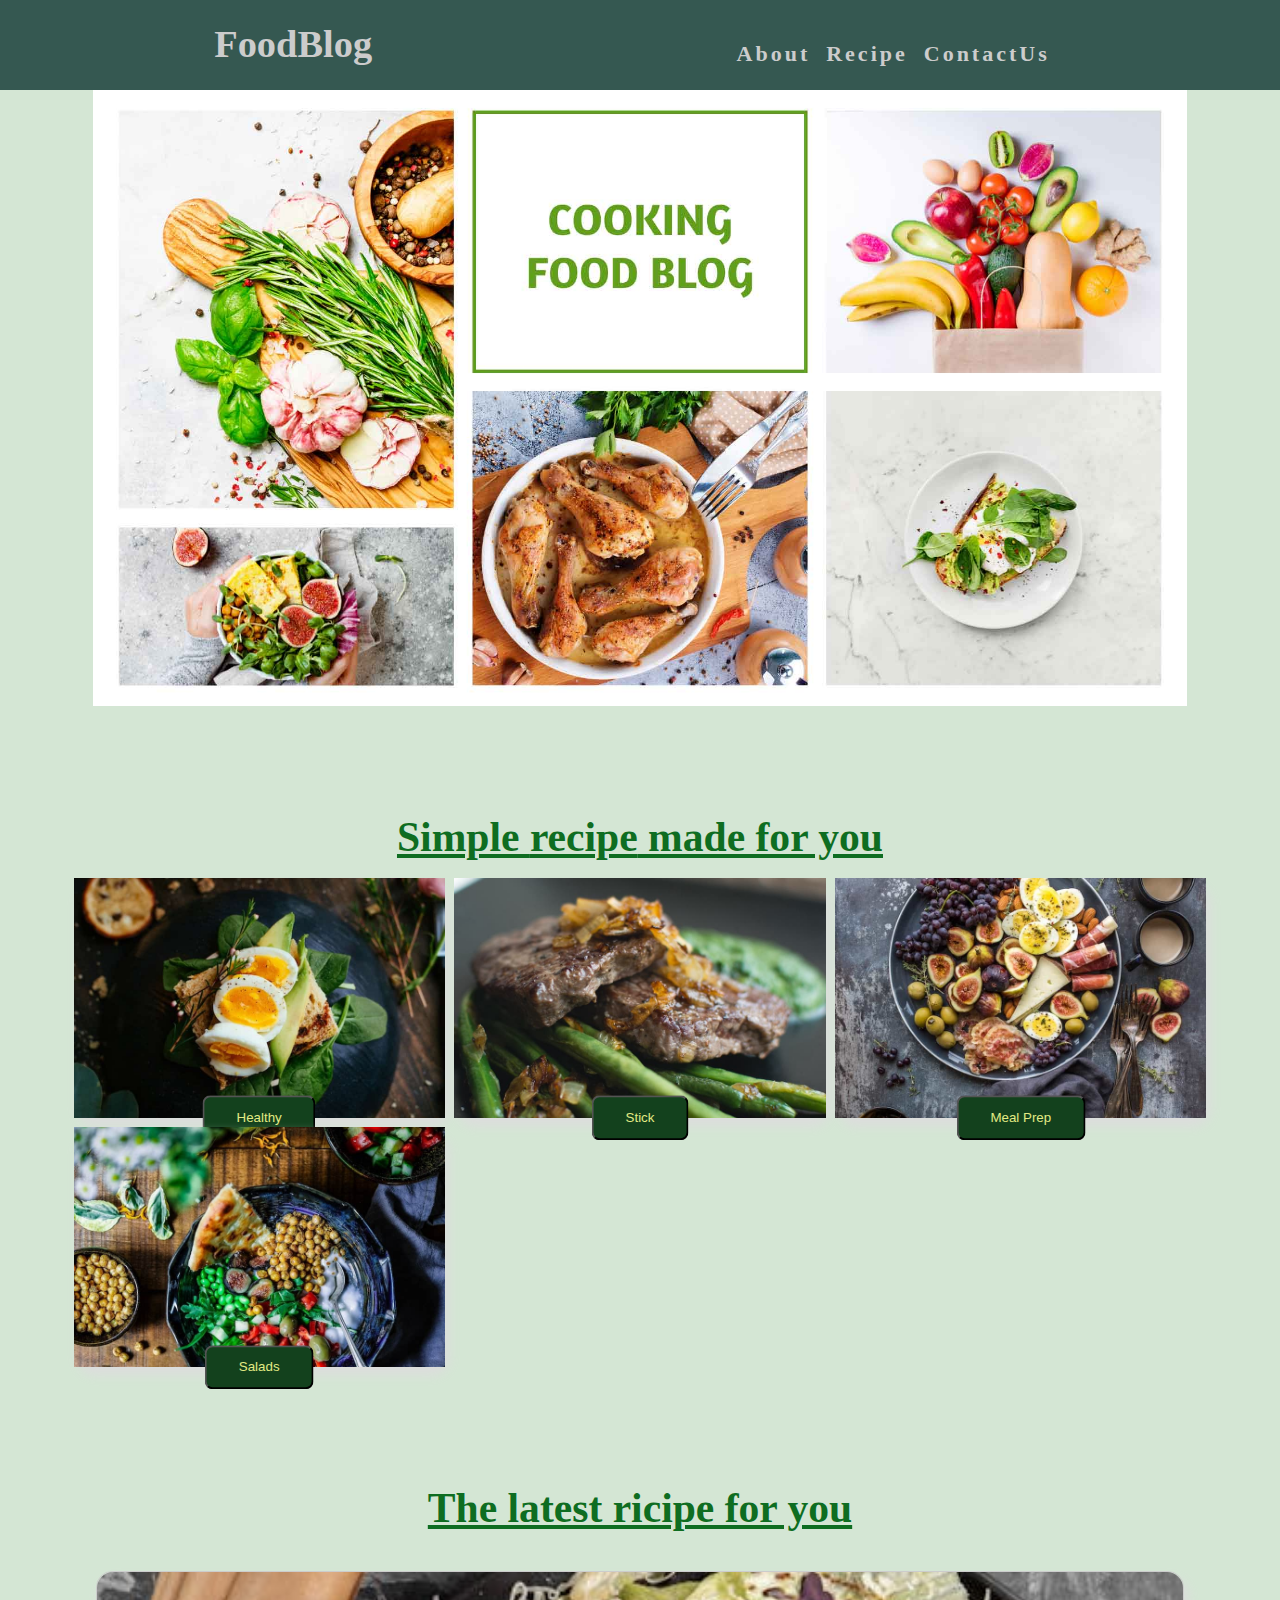
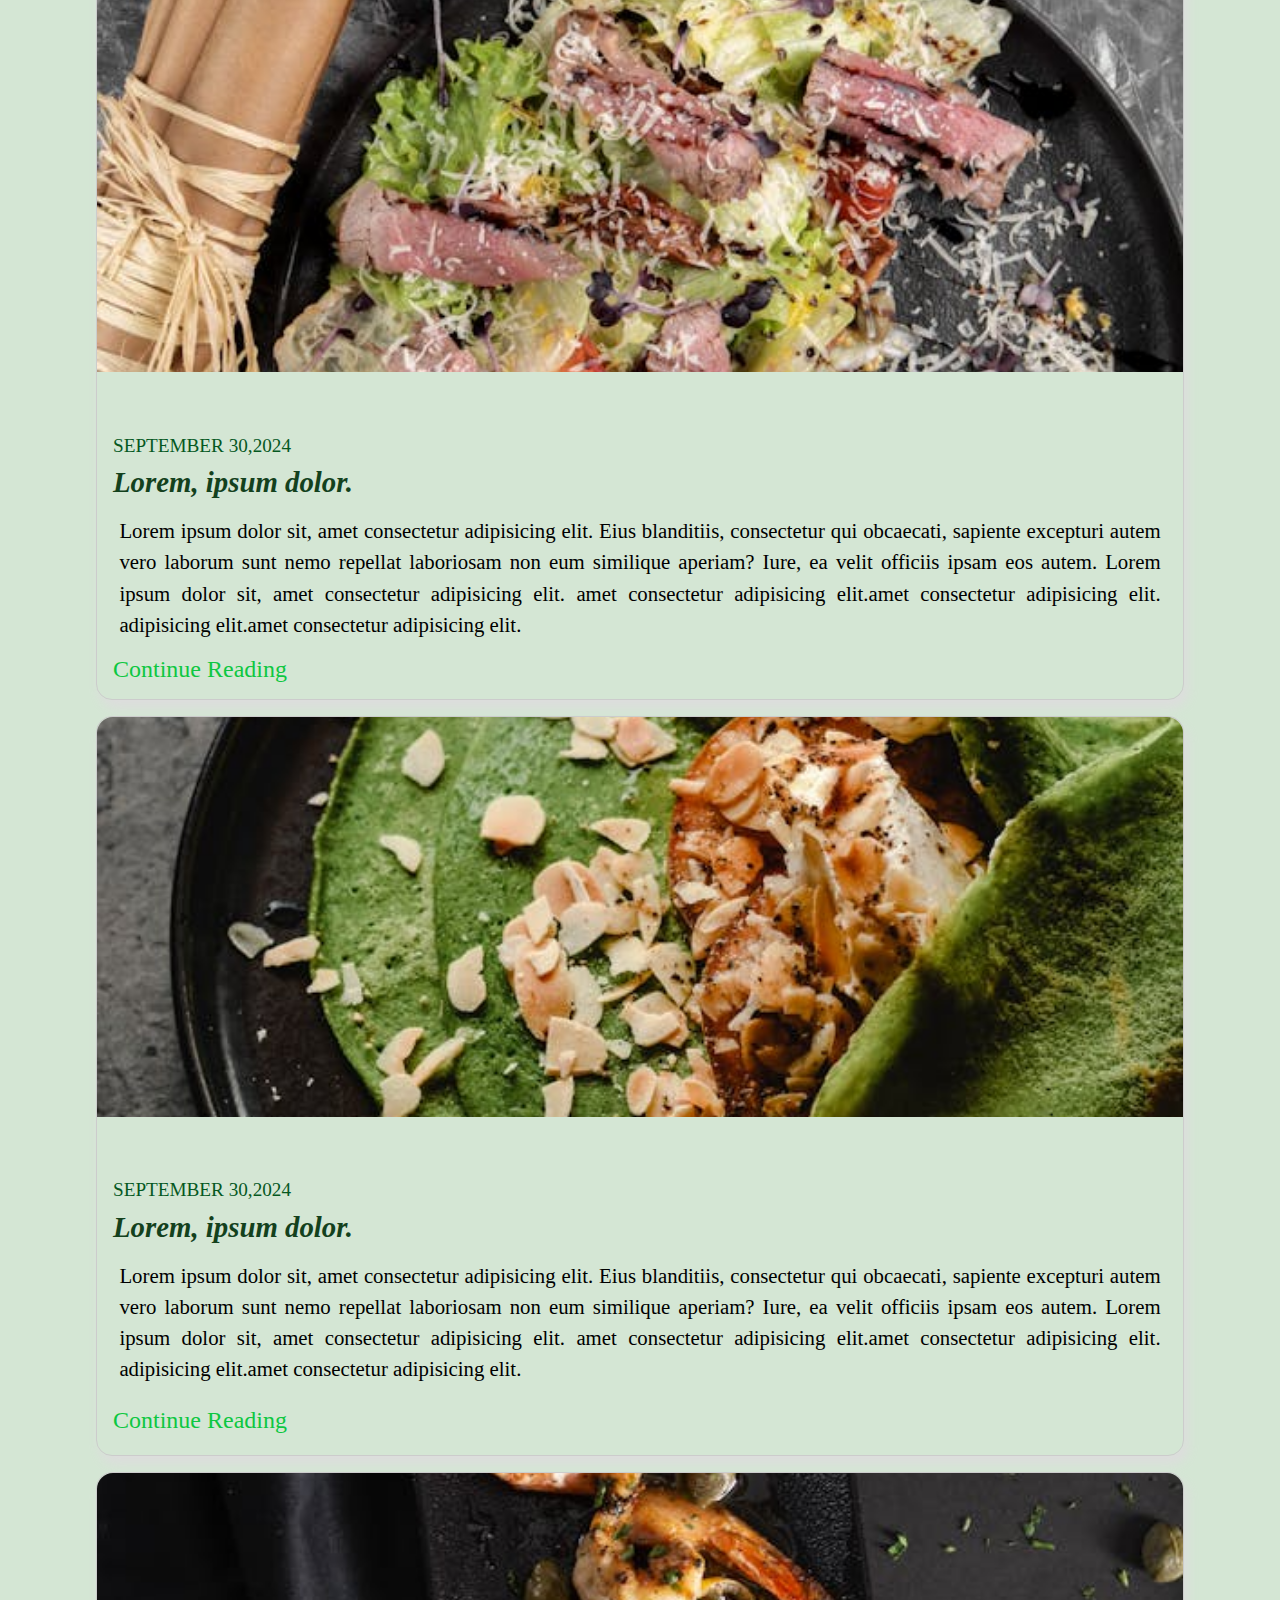
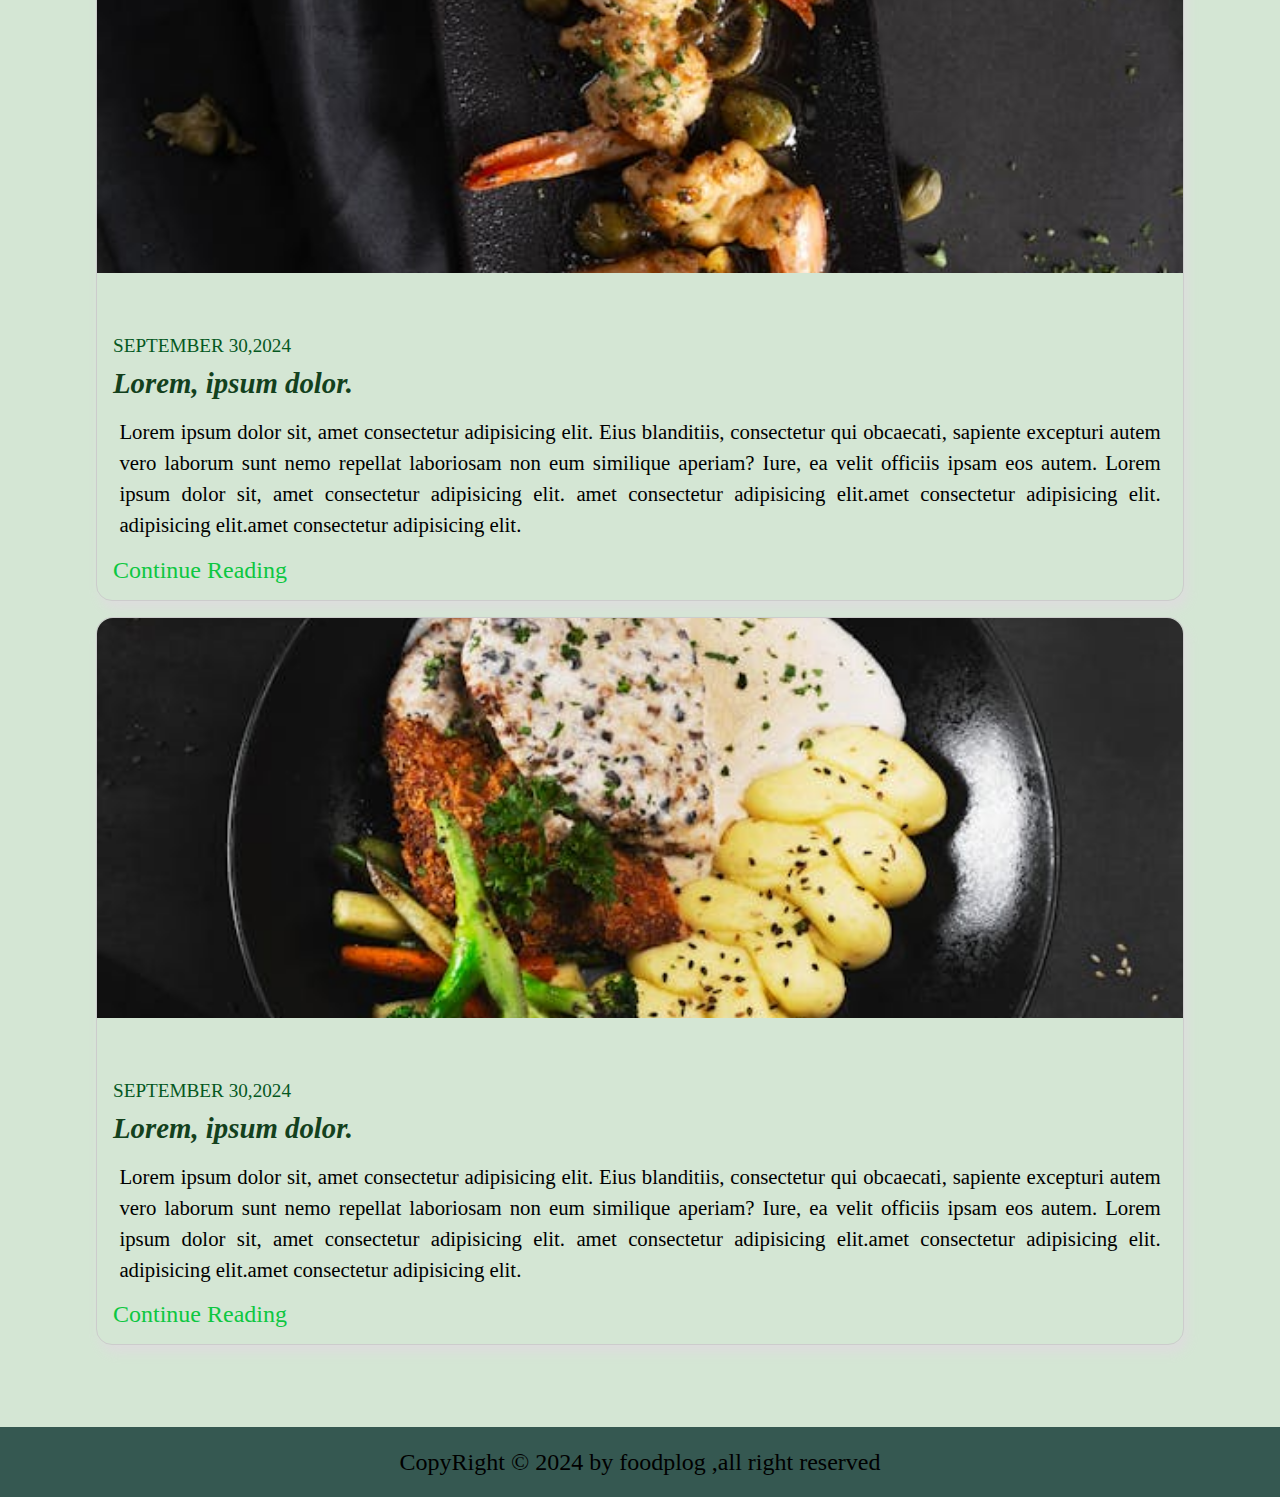
==== index.html @ b2308716 "first commit" ====
<!DOCTYPE html>
<html lang="en">
  <head>
    <meta charset="UTF-8" />
    <link rel="stylesheet" href="./css/style.css" />
    <link rel="stylesheet" href="./css/blogBost.css" />
    <meta name="viewport" content="width=device-width, initial-scale=1.0" />
    <title>FOOD BLOG</title>
  </head>
  <body>
    <header>
      <nav class="nav">
        <div class="logo">
          <h2>FoodBlog</h2>
        </div>

        <ul class="nav-links">
          <li><a href="#">About</a></li>
          <li><a href="#">Recipe</a></li>

          <li><a href="#">ContactUs</a></li>
          <li><a href="#"></a></li>
        </ul>
      </nav>
    </header>
    <!-- HERO SECTION -->
    <div class="container">
      <section class="hero-section">
        <!-- <H2>ALL THE FOOD THAT YOU LIKE...</H2> -->
        <img
          src="assets/Cooking-Food-Blogs.jpg"
          alt="plates of food"
          class="hero-img"
        />
      </section>
      <!-- RECIPE SECTION  -->
      <div>
        <h3>
          <u>Simple <b>recipe</b> made for you</u>
        </h3>
      </div>
      <section class="latest">
        <div class="latest-img">
          <img src="assets/imge-1.jpg" alt="plate of food" class="img" />
          <button>Healthy</button>
        </div>
        <div class="latest-img">
          <img src="assets/imge-2.jpg" alt="plate of food" class="img" />
          <button>Stick</button>
        </div>
        <div class="latest-img">
          <img src="assets/imge-3.jpg" alt="plate of food" class="img" />
          <button>Meal Prep</button>
        </div>
        <div class="latest-img">
          <img src="assets/imge-4.jpg" alt="plate of food" class="img" />
          <button>Salads</button>
        </div>
      </section>

      <div>
        <h3><u>The latest ricipe for you</u></h3>
      </div>
      <section class="recipe-food">
        <div class="card">
          <div class="image-container">
            <img
              src="assets/imge-5.jpeg"
              alt="plate of food"
              class="recipe-img"
            />
          </div>
          <div class="card-body">
            <span class="date">SEPTEMBER 30,2024</span>
            <h4 class="card-title"><em>Lorem, ipsum dolor.</em></h4>
            <p class="card-content">
              Lorem ipsum dolor sit, amet consectetur adipisicing elit. Eius
              blanditiis, consectetur qui obcaecati, sapiente excepturi autem
              vero laborum sunt nemo repellat laboriosam non eum similique
              aperiam? Iure, ea velit officiis ipsam eos autem. Lorem ipsum
              dolor sit, amet consectetur adipisicing elit. amet consectetur
              adipisicing elit.amet consectetur adipisicing elit. adipisicing
              elit.amet consectetur adipisicing elit.
            </p>
            <a href="./bolgBost/bolgBost.html" class="card-link"
              >Continue Reading</a
            >
          </div>
        </div>
        <div class="card">
          <div class="image-container">
            <img
              src="assets/imge-6.jpeg"
              alt="plate of food"
              class="recipe-img"
            />
          </div>
          <div class="card-body">
            <span class="date">SEPTEMBER 30,2024</span>
            <h4 class="card-title"><em>Lorem, ipsum dolor.</em></h4>
            <p class="card-content">
              Lorem ipsum dolor sit, amet consectetur adipisicing elit. Eius
              blanditiis, consectetur qui obcaecati, sapiente excepturi autem
              vero laborum sunt nemo repellat laboriosam non eum similique
              aperiam? Iure, ea velit officiis ipsam eos autem. Lorem ipsum
              dolor sit, amet consectetur adipisicing elit. amet consectetur
              adipisicing elit.amet consectetur adipisicing elit. adipisicing
              elit.amet consectetur adipisicing elit.
            </p>

            <p>
              <a href="./bolgBost/bolgBost.html" class="card-link"
                >Continue Reading</a
              >
            </p>
          </div>
        </div>

        <div class="card">
          <div class="image-container">
            <img
              src="assets/imge-7.jpeg"
              alt="plate of food"
              class="recipe-img"
            />
          </div>
          <div class="card-body">
            <span class="date">SEPTEMBER 30,2024</span>
            <h4 class="card-title"><em>Lorem, ipsum dolor.</em></h4>
            <p class="card-content">
              Lorem ipsum dolor sit, amet consectetur adipisicing elit. Eius
              blanditiis, consectetur qui obcaecati, sapiente excepturi autem
              vero laborum sunt nemo repellat laboriosam non eum similique
              aperiam? Iure, ea velit officiis ipsam eos autem. Lorem ipsum
              dolor sit, amet consectetur adipisicing elit. amet consectetur
              adipisicing elit.amet consectetur adipisicing elit. adipisicing
              elit.amet consectetur adipisicing elit.
            </p>
            <a href="./bolgBost/bolgBost.html" class="card-link"
              >Continue Reading</a
            >
          </div>
        </div>
        <div class="card">
          <div class="image-container">
            <img
              src="assets/imge-8.jpeg"
              alt="plate of food"
              class="recipe-img"
            />
          </div>
          <div class="card-body">
            <span class="date">SEPTEMBER 30,2024</span>
            <h4 class="card-title"><em>Lorem, ipsum dolor.</em></h4>
            <p class="card-content">
              Lorem ipsum dolor sit, amet consectetur adipisicing elit. Eius
              blanditiis, consectetur qui obcaecati, sapiente excepturi autem
              vero laborum sunt nemo repellat laboriosam non eum similique
              aperiam? Iure, ea velit officiis ipsam eos autem. Lorem ipsum
              dolor sit, amet consectetur adipisicing elit. amet consectetur
              adipisicing elit.amet consectetur adipisicing elit. adipisicing
              elit.amet consectetur adipisicing elit.
            </p>
            <a href="./bolgBost/bolgBost.html" class="card-link">
              Continue Reading</a
            >
          </div>
        </div>
      </section>
    </div>

    <footer class="footer">
      <p class="coright">
        CopyRight &copy; 2024 by foodplog ,all right reserved
      </p>
    </footer>
  </body>
</html>
---- css/style.css ----
@import url(./general.css);
@import url(./blogBost.css);
@import url(./media.css);

header {
  width: 100vw;
  height: 10vh;
  overflow: hidden;
}
.nav {
  background-color: #355851;
  display: flex;
  padding: 1rem 2rem;
  justify-content: space-around;
  align-items: center;
  /* margin-bottom: 2.5rem; */
}
.logo {
  letter-spacing: normal;
  font-size: 22px;
}

.nav-links {
  display: flex;
  align-items: center;
  gap: 1rem;
  text-decoration: none;
}
.nav-links li {
  list-style: none;
}
.nav-links a {
  text-decoration: none;
  font-weight: bold;
  font-size: 22px;
  letter-spacing: 3px;
  color: #ccc;
}
/* HERRO SECTION */

.hero-section {
  /* background-color: rgb(213, 201, 224); */
  display: flex;
  align-items: center;
  justify-content: center;
  margin-bottom: 100px;
}

.hero-img {
  display: flex;

  align-items: center;
}
.latest {
  padding: 2rem;
  display: grid;
  grid-template-columns: repeat(auto-fill, minmax(22rem, 1fr));

  gap: 2rem;
  margin-bottom: 100px;
}

/* .latest-card {
} */
.latest-img {
  width: 100%;
  height: 15rem;
  box-shadow: 4px 8px 12px #ddd;
  border-radius: 1rem;
  z-index: 3;
  position: relative;

  transition: all 0.4s ease-in;
}

.img {
  transition: all 0.4s ease-in;
  width: 100%;
  height: 100%;

  object-fit: cover;
  overflow: hidden;
}

.latest-img:hover .img {
  transform: scale(1.1);
}

button {
  color: #e2ea84;
  background-color: #13411d;
  position: absolute;
  z-index: 9999;
  padding: 0.8rem 2rem;
  border-radius: 0.5rem;
  bottom: 0;
  left: 50%;
  transform: translate(-50%, 50%);
}

/*  */
.recipe-food {
  display: grid;
  grid-template-columns: repeat(auto-fill, minmax(45vw, 1fr));
  padding: 2rem;
  gap: 1rem;
}
.card {
  width: 100%;
  box-shadow: 4px 8px 12px #ddd;

  display: grid;
  grid-template-columns: 1fr 1fr;
  /* grid-template-rows: 30rem; */
  border: 1px solid #ccc;
  border-radius: 1rem;
  gap: 1.4rem;
}
.image-container {
  border-radius: 1rem 1rem 0 0;
  height: 25rem;
  width: 100%;
}

.recipe-img {
  width: 100%;
  height: 100%;
  display: flex;

  overflow: hidden;
  object-fit: cover;
  border-radius: 1rem 1rem 0 0;
}

.card-body {
  padding: 1rem;
  display: flex;
  flex-direction: column;
  gap: 0.6rem;
}

.date {
  margin-top: 1.5rem;
  font-size: 1.2rem;
  color: #05581f;
}

.card-title {
  font-size: 1.8rem;
  font-weight: 600;
  font-style: italic;
}
.card-content {
  font-size: 1.3rem;
  padding: 0.4rem;
  line-height: 1.5;
  overflow: hidden;
  /* width: 20rem; */
  height: 100%;
  text-align: justify;
  text-overflow: ellipsis;
}
.card-link {
  font-weight: 500;
  font-size: 1.5rem;
  color: #0dc741;
  text-decoration: none;
}

.footer {
  padding: 1rem 0;
  background-color: #355851;
  width: 100%;
  margin-top: 3.1rem;
}
.coright {
  font-size: 1.5rem;
  text-align: center;
}

@media (max-width: 80em) {
  .container {
    width: 100vw;
  }
  .hero-img {
    display: flex;
    width: 95%;
    align-items: center;
  }
  .latest {
    padding: 0.6rem;
    gap: 0.6rem;
  }

  .card {
    width: 100%;
    display: grid;
    grid-template-columns: 1fr;
  }
}
---- css/blogBost.css ----
h2 {
  font-size: 2.4rem;
  letter-spacing: 1.5;
  margin-bottom: 1.2rem;
}

.blog-imge {
  width: 90vw;
  height: 26vw;
  overflow: hidden;
  margin-bottom: 2.4rem;
}
.blog-imge img {
  object-fit: cover;
  width: 100%;
  height: 100%;
}
.main-imge {
  display: flex;
  gap: 1rem;
  margin: 1rem;
}
.info {
  color: rgb(10, 36, 10);
  font-weight: 700;
  font-size: 1.3rem;
}

.main-imge {
  width: 100%;
}
.main-imge img {
  width: 4.8rem;
  height: 4.8rem;
  border-radius: 50%;
}
.quote {
  padding: 1rem;
  background-color: #f0f1ea;
  border-radius: 1rem;
  font-style: italic;
  color: #02641f;
  margin: 1rem 0;
  font-size: 1.2rem;
}
.social-links {
  margin: 1rem;
  padding: 1rem;
  width: 100%;
  display: flex;
  align-items: center;
  justify-content: center;
  gap: 1rem;
}
.icons {
  display: flex;
  justify-content: center;
  gap: 1rem;
}
.icons img {
  width: 3rem;
  height: 3rem;
  object-fit: cover;
  border-radius: 50%;
  cursor: pointer;
}
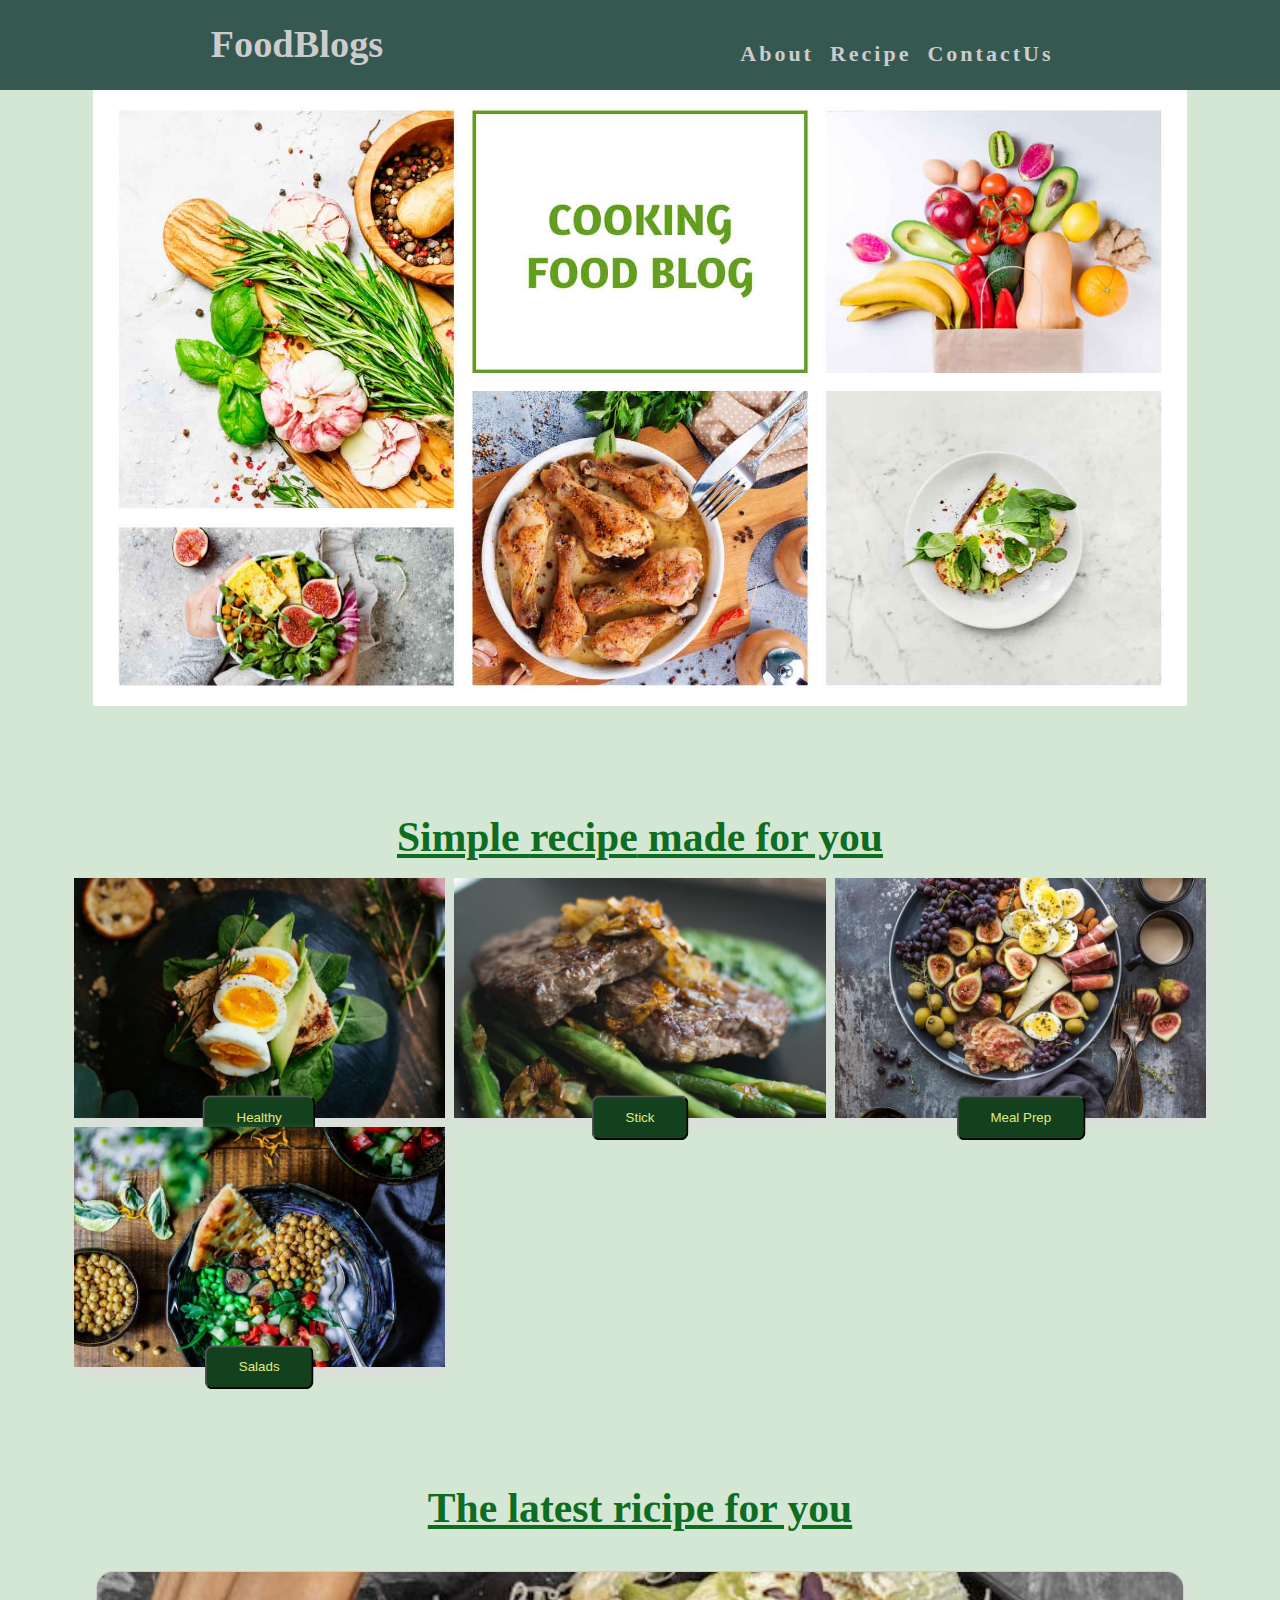
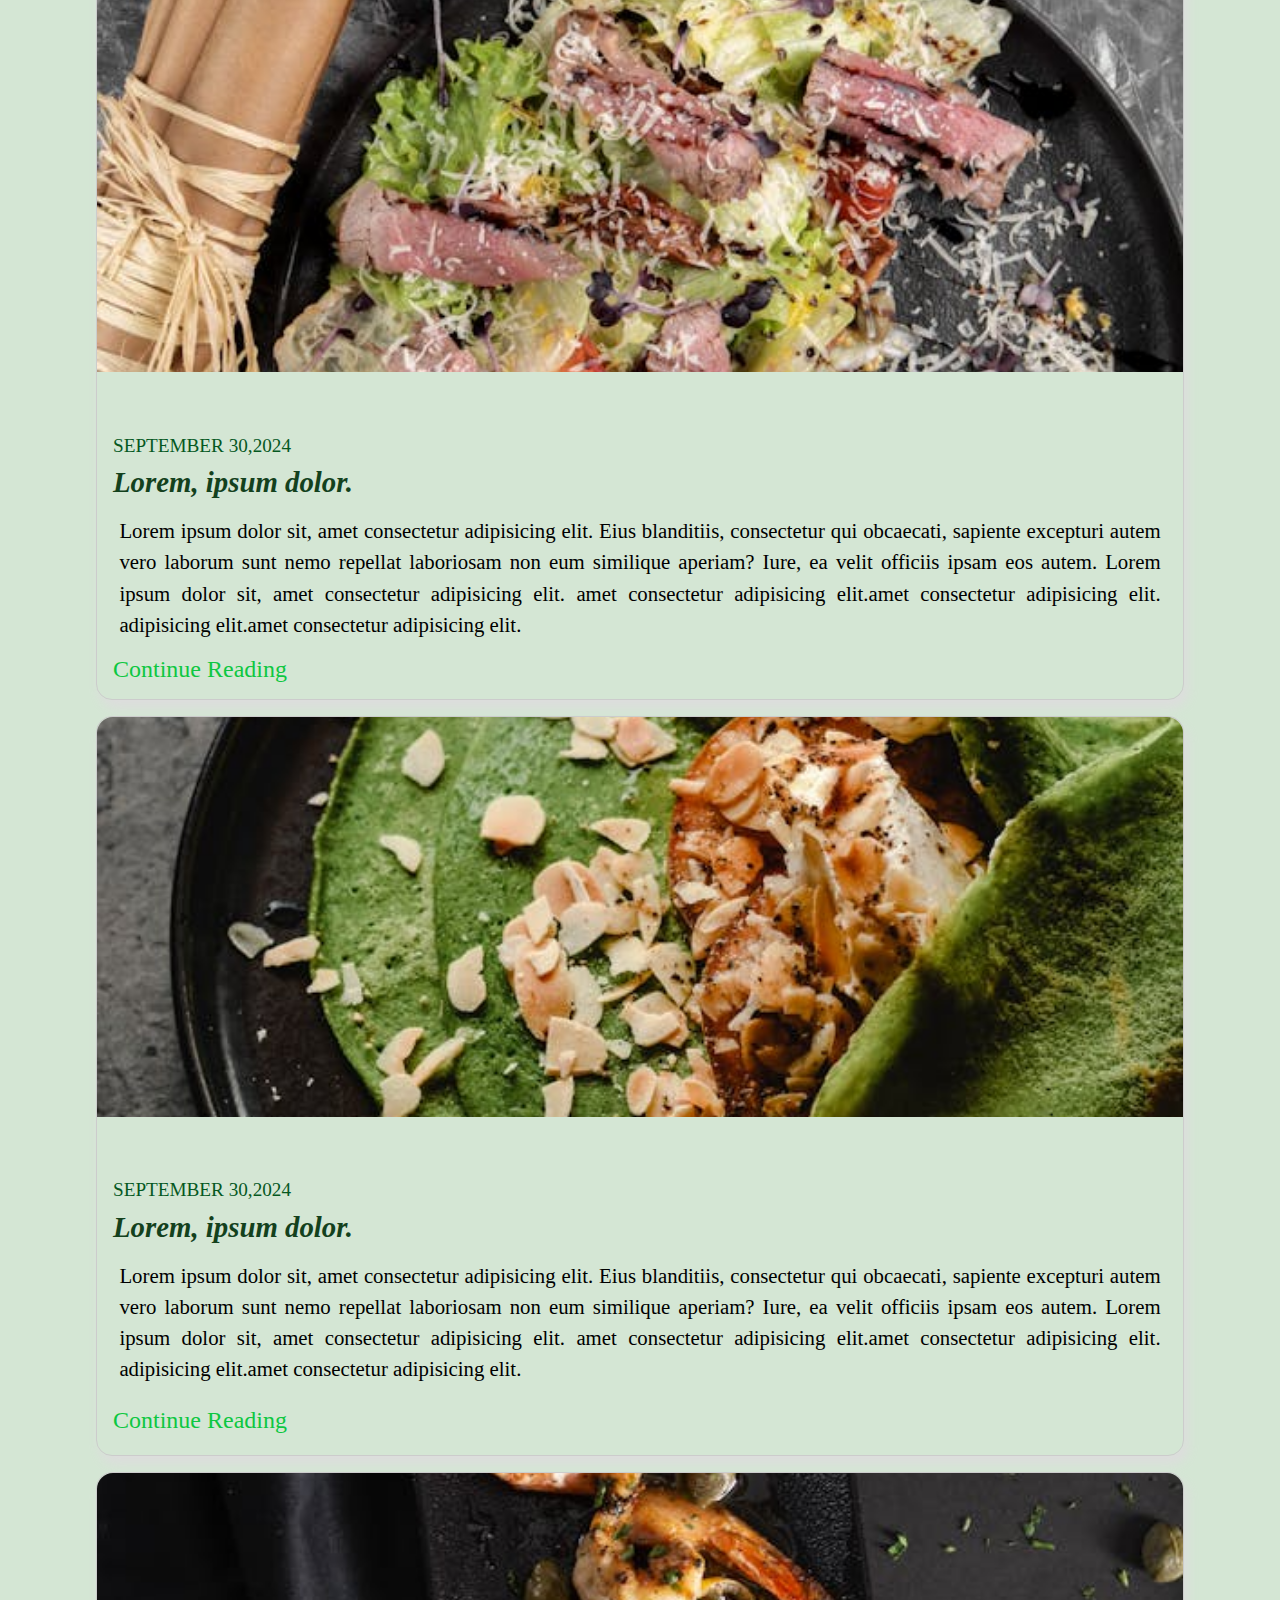
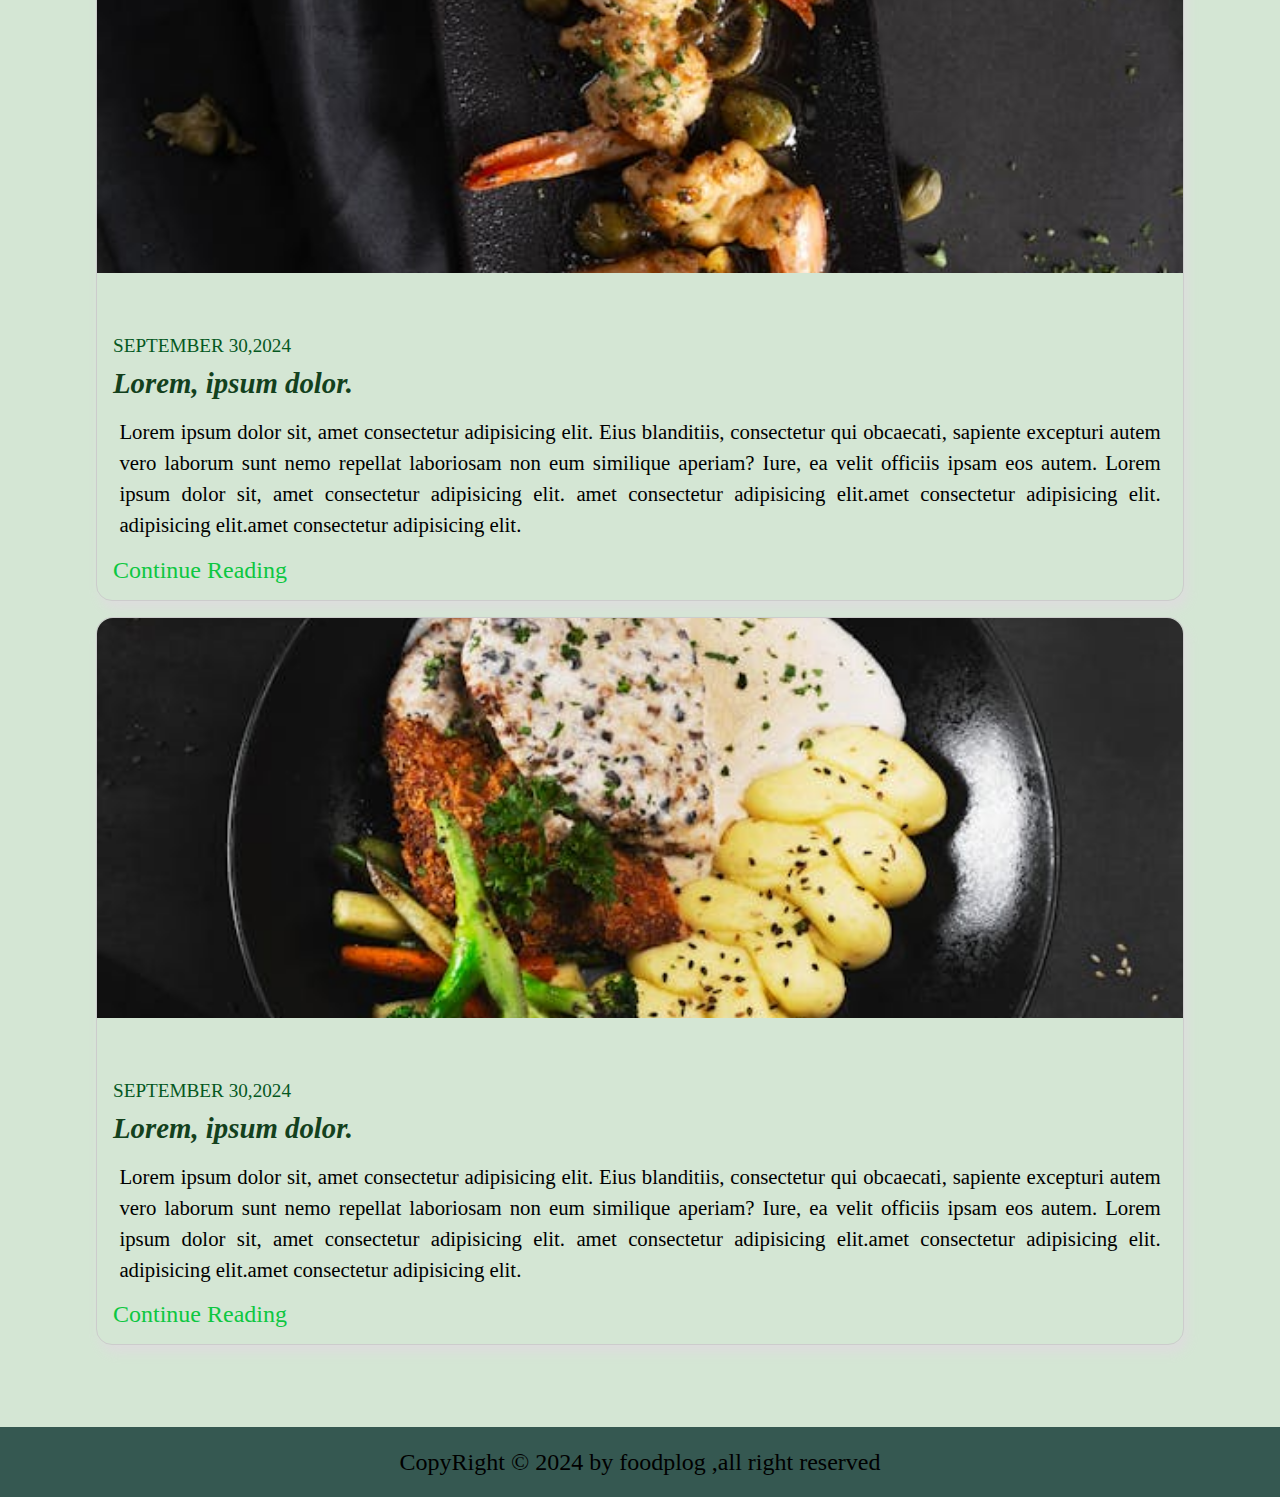
==== commit a90ade0c: "fixing some bugs" ====
--- a/index.html
+++ b/index.html
@@ -11,7 +11,7 @@
     <header>
       <nav class="nav">
         <div class="logo">
-          <h2>FoodBlog</h2>
+          <h2>FoodBlogs</h2>
         </div>
 
         <ul class="nav-links">
--- a/css/style.css
+++ b/css/style.css
@@ -17,6 +17,7 @@
 }
 .logo {
   letter-spacing: normal;
+
   font-size: 22px;
 }
 
@@ -198,3 +199,28 @@
     grid-template-columns: 1fr;
   }
 }
+@media (max-width: 48em) {
+  .nav {
+    padding: 1rem 0.5rem;
+  }
+  .nav-links a {
+    font-weight: bold;
+    font-size: 1.2rem;
+    letter-spacing: 0.1rem;
+  }
+  .logo h2 {
+    letter-spacing: normal;
+    font-size: 1.2rem;
+    margin: 0;
+  }
+
+  .nav-links {
+    gap: 0.5rem;
+  }
+}
+
+@media (max-width: 25em) {
+  .latest {
+    padding: 0;
+  }
+}
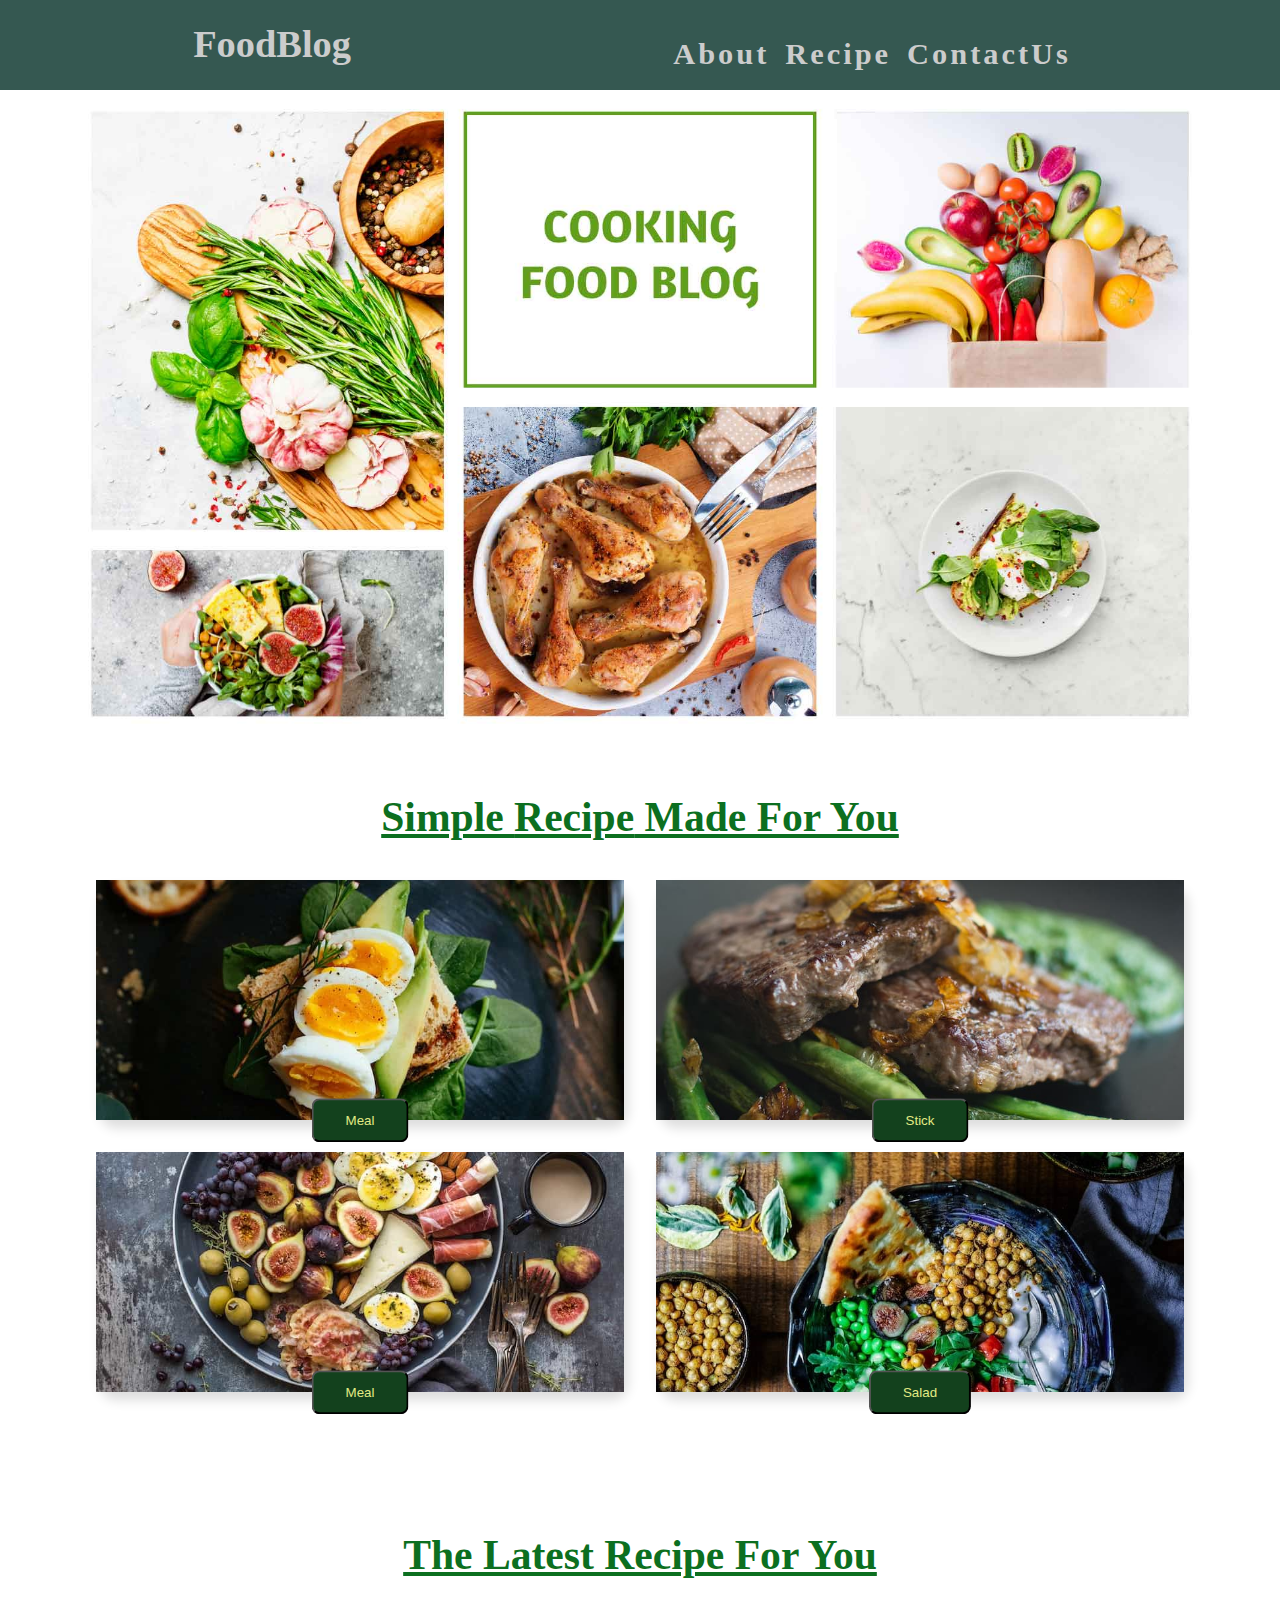
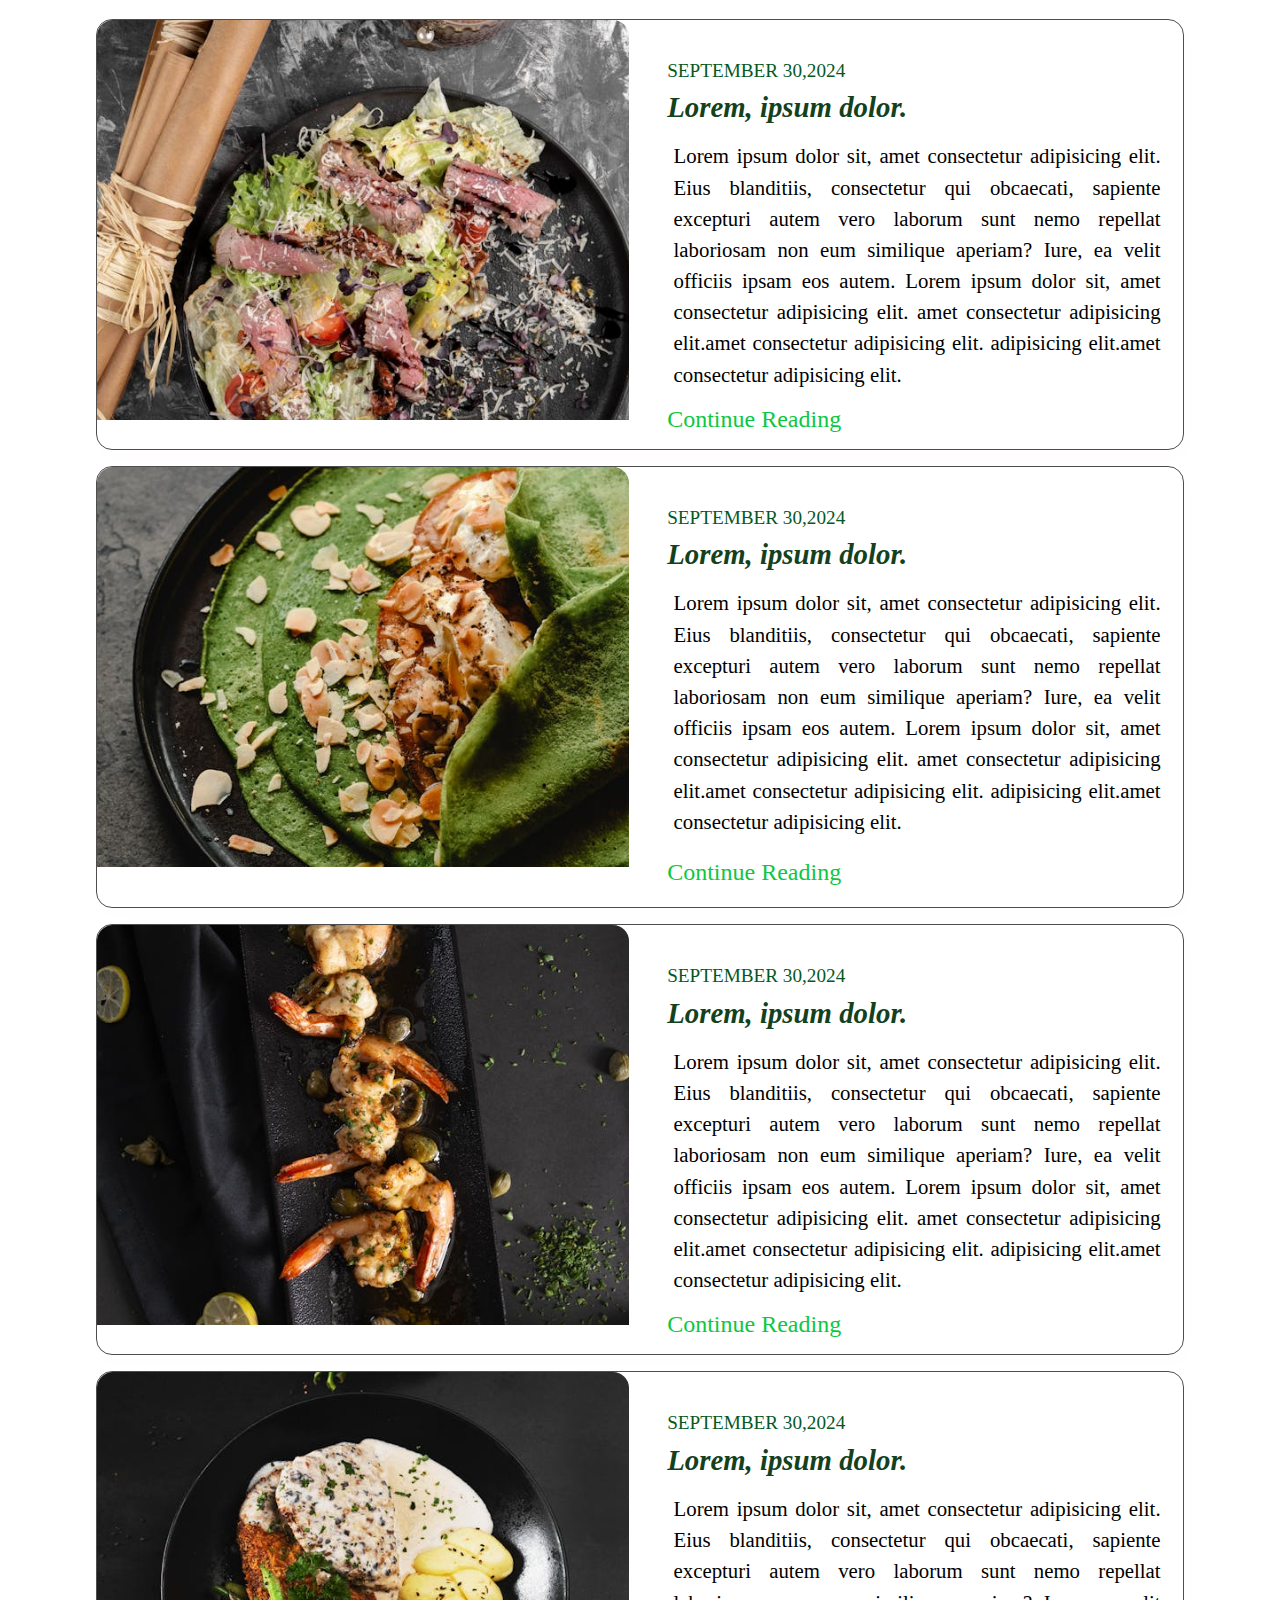
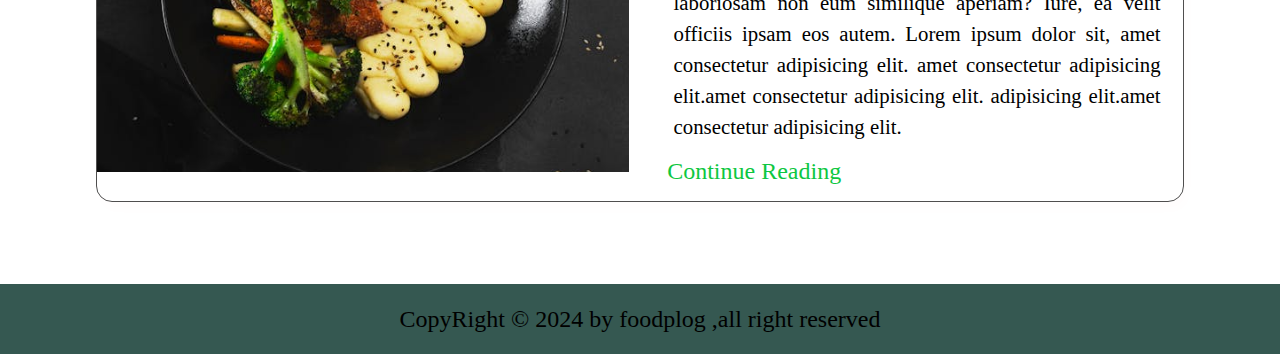
==== commit b8c244e8: "fixingg" ====
--- a/index.html
+++ b/index.html
@@ -11,7 +11,7 @@
     <header>
       <nav class="nav">
         <div class="logo">
-          <h2>FoodBlogs</h2>
+          <h2>FoodBlog</h2>
         </div>
 
         <ul class="nav-links">
@@ -26,7 +26,6 @@
     <!-- HERO SECTION -->
     <div class="container">
       <section class="hero-section">
-        <!-- <H2>ALL THE FOOD THAT YOU LIKE...</H2> -->
         <img
           src="assets/Cooking-Food-Blogs.jpg"
           alt="plates of food"
@@ -36,13 +35,13 @@
       <!-- RECIPE SECTION  -->
       <div>
         <h3>
-          <u>Simple <b>recipe</b> made for you</u>
+          <u>Simple <b>Recipe</b> Made For You</u>
         </h3>
       </div>
       <section class="latest">
         <div class="latest-img">
           <img src="assets/imge-1.jpg" alt="plate of food" class="img" />
-          <button>Healthy</button>
+          <button>Meal</button>
         </div>
         <div class="latest-img">
           <img src="assets/imge-2.jpg" alt="plate of food" class="img" />
@@ -50,16 +49,16 @@
         </div>
         <div class="latest-img">
           <img src="assets/imge-3.jpg" alt="plate of food" class="img" />
-          <button>Meal Prep</button>
+          <button>Meal</button>
         </div>
         <div class="latest-img">
           <img src="assets/imge-4.jpg" alt="plate of food" class="img" />
-          <button>Salads</button>
+          <button>Salad</button>
         </div>
       </section>
 
       <div>
-        <h3><u>The latest ricipe for you</u></h3>
+        <h3><u>The Latest Recipe For You</u></h3>
       </div>
       <section class="recipe-food">
         <div class="card">
--- a/css/style.css
+++ b/css/style.css
@@ -1,6 +1,6 @@
 @import url(./general.css);
 @import url(./blogBost.css);
-@import url(./media.css);
+@import url(./queries.css);
 
 header {
   width: 100vw;
@@ -18,7 +18,7 @@
 .logo {
   letter-spacing: normal;
 
-  font-size: 22px;
+  font-size: 2.2rem;
 }
 
 .nav-links {
@@ -33,7 +33,7 @@
 .nav-links a {
   text-decoration: none;
   font-weight: bold;
-  font-size: 22px;
+  font-size: 1.9rem;
   letter-spacing: 3px;
   color: #ccc;
 }
@@ -44,7 +44,7 @@
   display: flex;
   align-items: center;
   justify-content: center;
-  margin-bottom: 100px;
+  margin-bottom: 3rem;
 }
 
 .hero-img {
@@ -108,12 +108,12 @@
 }
 .card {
   width: 100%;
-  box-shadow: 4px 8px 12px #ddd;
+  box-shadow: 4px 8px 12px #fffdfd;
 
   display: grid;
   grid-template-columns: 1fr 1fr;
   /* grid-template-rows: 30rem; */
-  border: 1px solid #ccc;
+  border: 1px solid #4f4e4e;
   border-radius: 1rem;
   gap: 1.4rem;
 }
@@ -179,9 +179,9 @@
   text-align: center;
 }
 
-@media (max-width: 80em) {
+@media (max-width: 75em) {
   .container {
-    width: 100vw;
+    width: 90vw;
   }
   .hero-img {
     display: flex;
@@ -190,7 +190,7 @@
   }
   .latest {
     padding: 0.6rem;
-    gap: 0.6rem;
+    gap: 2rem;
   }
 
   .card {
@@ -205,8 +205,8 @@
   }
   .nav-links a {
     font-weight: bold;
+    letter-spacing: 1px;
     font-size: 1.2rem;
-    letter-spacing: 0.1rem;
   }
   .logo h2 {
     letter-spacing: normal;
@@ -217,10 +217,68 @@
   .nav-links {
     gap: 0.5rem;
   }
-}
-
-@media (max-width: 25em) {
   .latest {
     padding: 0;
-  }
-}
+    gap: 2rem;
+    margin-bottom: 2rem;
+  }
+}
+@media (max-width: 36em) {
+  .coright {
+    font-size: 1rem;
+  }
+  .hero-section {
+    margin: 1rem;
+  }
+  button {
+    left: 50%;
+    font-size: 1rem;
+  }
+
+  h3 {
+    margin: 0;
+    font-size: 1rem;
+  }
+  h4 {
+    font-size: 1rem;
+  }
+  .latest {
+    gap: 2rem;
+    margin-bottom: 2rem;
+  }
+}
+@media (max-width: 23em) {
+  .container {
+    overflow: hidden;
+  }
+
+  .latest {
+    gap: 2rem;
+    margin-bottom: 2rem;
+  }
+  .card-content {
+    font-size: 0.9rem;
+    text-align: justify;
+  }
+  h3 {
+    font-size: 0.8rem;
+  }
+  .date {
+    font-size: 1rem;
+  }
+  .card-link {
+    font-size: 1rem;
+  }
+  .nav-links a {
+    font-size: 0.8rem;
+  }
+  .logo h2 {
+    font-size: 0.8rem;
+  }
+  .coright {
+    font-size: 0.8rem;
+  }
+  button {
+    left: 40%;
+  }
+}
--- a/css/blogBost.css
+++ b/css/blogBost.css
@@ -20,8 +20,15 @@
   gap: 1rem;
   margin: 1rem;
 }
+figcaption {
+  width: 100%;
+  position: absolute;
+  font-size: 1.2rem;
+  text-align: center;
+  color: #606405;
+}
 .info {
-  color: rgb(10, 36, 10);
+  color: #0a240a;
   font-weight: 700;
   font-size: 1.3rem;
 }
@@ -64,3 +71,22 @@
   border-radius: 50%;
   cursor: pointer;
 }
+@media (max-width: 55em) {
+  h3 {
+    font-size: 2rem;
+  }
+}
+@media (max-width: 20em) {
+  h1 {
+    font-size: 1.5rem;
+  }
+  h3 {
+    font-size: 1rem;
+  }
+  .blog-content {
+    font-size: 0.8rem;
+  }
+  .quote {
+    font-size: 0.6rem;
+  }
+}
